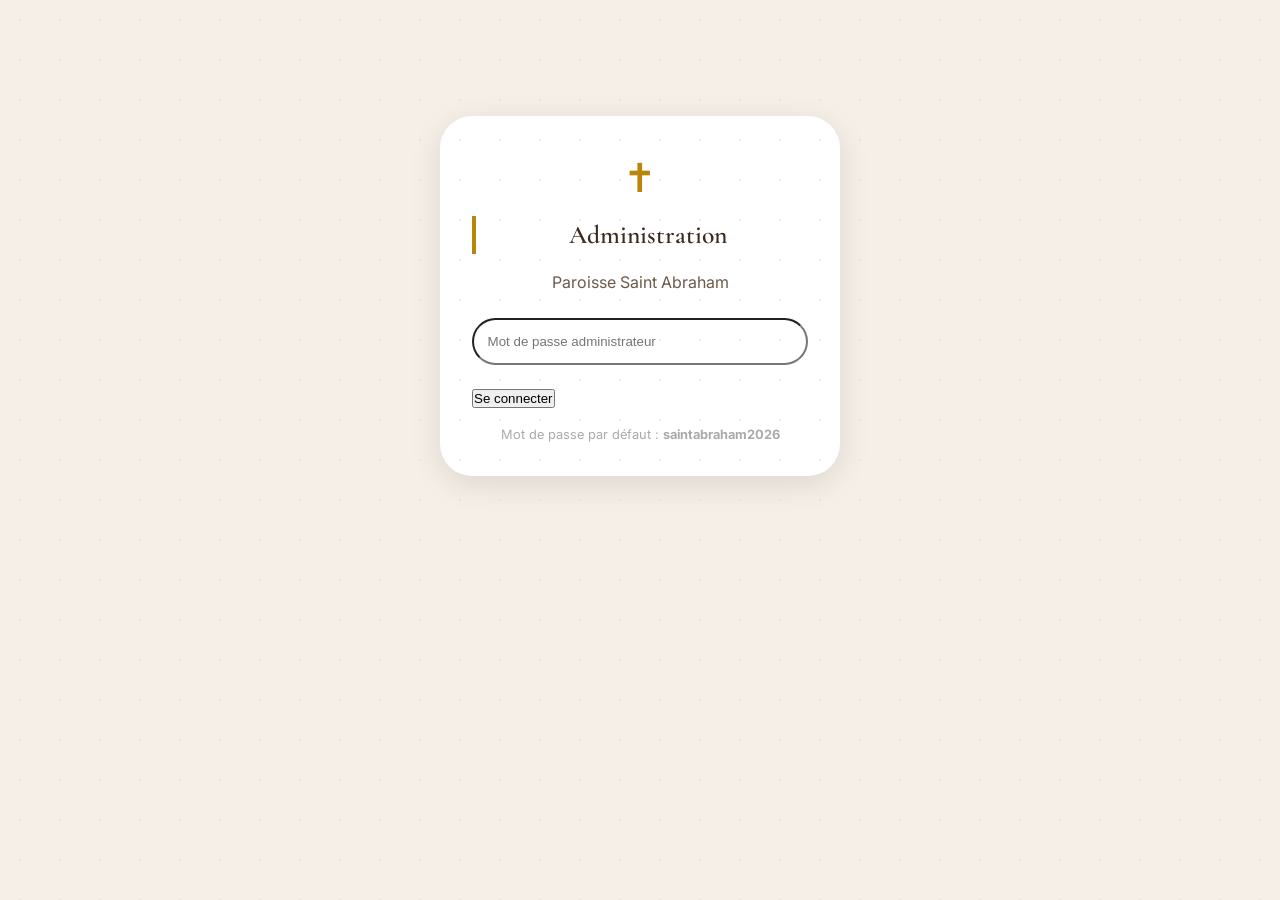
==== admin.html @ 0cbd9ea1 "Create admin.html" ====
<!DOCTYPE html>
<html lang="fr">
<head>
    <meta charset="UTF-8">
    <meta name="viewport" content="width=device-width, initial-scale=1.0">
    <title>Administration - Paroisse Saint Abraham</title>
    <link rel="stylesheet" href="style.css">
    <link href="https://fonts.googleapis.com/css2?family=Inter:opsz,wght@14..32,300;14..32,400;14..32,500;14..32,600;14..32,700&family=Cormorant+Garamond:ital,wght@0,400;0,500;1,400&display=swap" rel="stylesheet">
    <style>
        .admin-header {
            background: linear-gradient(135deg, #1a1a2e 0%, #16213e 100%);
            color: white;
            padding: 1.5rem;
            border-radius: 24px;
            margin-bottom: 2rem;
            text-align: center;
        }
        
        .admin-header h1 {
            color: white;
            margin-bottom: 0.5rem;
        }
        
        .admin-header .subtitle {
            color: #ccc;
        }
        
        .stats-grid {
            display: grid;
            grid-template-columns: repeat(auto-fit, minmax(200px, 1fr));
            gap: 1rem;
            margin-bottom: 2rem;
        }
        
        .stat-card {
            background: white;
            padding: 1.5rem;
            border-radius: 20px;
            text-align: center;
            box-shadow: 0 2px 8px rgba(0,0,0,0.05);
        }
        
        .stat-number {
            font-size: 2.5rem;
            font-weight: 700;
            color: #b8860b;
        }
        
        .stat-label {
            color: #6b5a4a;
            font-size: 0.9rem;
            margin-top: 0.25rem;
        }
        
        .tabs {
            display: flex;
            gap: 0.5rem;
            margin-bottom: 1.5rem;
            flex-wrap: wrap;
        }
        
        .tab-btn {
            padding: 0.75rem 1.5rem;
            border: none;
            background: #f0e4d4;
            border-radius: 40px;
            cursor: pointer;
            font-weight: 600;
            transition: 0.2s;
        }
        
        .tab-btn.active {
            background: #b8860b;
            color: white;
        }
        
        .message-list {
            background: white;
            border-radius: 24px;
            padding: 1.5rem;
        }
        
        .message-item {
            border-bottom: 1px solid #f0e4d4;
            padding: 1.5rem;
            transition: 0.2s;
        }
        
        .message-item:last-child {
            border-bottom: none;
        }
        
        .message-item.pending {
            background: #fffef7;
            border-left: 4px solid #ff9800;
        }
        
        .message-item.approved {
            border-left: 4px solid #4caf50;
        }
        
        .message-header {
            display: flex;
            justify-content: space-between;
            align-items: center;
            flex-wrap: wrap;
            gap: 0.5rem;
            margin-bottom: 0.75rem;
        }
        
        .message-badge {
            display: inline-block;
            padding: 0.25rem 0.75rem;
            border-radius: 20px;
            font-size: 0.7rem;
            font-weight: 600;
        }
        
        .badge-pending {
            background: #fff3e0;
            color: #ff9800;
        }
        
        .badge-approved {
            background: #e8f5e9;
            color: #4caf50;
        }
        
        .badge-temoignage {
            background: #e3f2fd;
            color: #2196f3;
        }
        
        .badge-intention {
            background: #fce4ec;
            color: #e91e63;
        }
        
        .message-content {
            font-size: 1rem;
            line-height: 1.5;
            margin: 0.75rem 0;
            color: #2c241a;
        }
        
        .message-meta {
            font-size: 0.75rem;
            color: #8b7a6a;
            margin-bottom: 0.75rem;
        }
        
        .action-buttons {
            display: flex;
            gap: 0.5rem;
            flex-wrap: wrap;
        }
        
        .btn-approve {
            background: #4caf50;
            color: white;
            border: none;
            padding: 0.5rem 1rem;
            border-radius: 20px;
            cursor: pointer;
            font-size: 0.8rem;
        }
        
        .btn-delete {
            background: #f44336;
            color: white;
            border: none;
            padding: 0.5rem 1rem;
            border-radius: 20px;
            cursor: pointer;
            font-size: 0.8rem;
        }
        
        .btn-edit {
            background: #2196f3;
            color: white;
            border: none;
            padding: 0.5rem 1rem;
            border-radius: 20px;
            cursor: pointer;
            font-size: 0.8rem;
        }
        
        .login-container {
            max-width: 400px;
            margin: 100px auto;
            background: white;
            padding: 2rem;
            border-radius: 32px;
            box-shadow: 0 8px 32px rgba(0,0,0,0.1);
        }
        
        .login-container input {
            width: 100%;
            margin-bottom: 1rem;
        }
        
        .modal {
            display: none;
            position: fixed;
            top: 0;
            left: 0;
            width: 100%;
            height: 100%;
            background: rgba(0,0,0,0.5);
            justify-content: center;
            align-items: center;
            z-index: 1000;
        }
        
        .modal-content {
            background: white;
            padding: 2rem;
            border-radius: 24px;
            max-width: 500px;
            width: 90%;
        }
        
        .modal-content textarea {
            width: 100%;
            margin: 1rem 0;
        }
        
        .logout-btn {
            position: fixed;
            top: 1rem;
            right: 1rem;
            background: #f44336;
            color: white;
            border: none;
            padding: 0.5rem 1rem;
            border-radius: 20px;
            cursor: pointer;
            z-index: 100;
        }
        
        .empty-state {
            text-align: center;
            padding: 3rem;
            color: #8b7a6a;
        }
        
        .export-btn {
            background: #2196f3;
            color: white;
            border: none;
            padding: 0.5rem 1rem;
            border-radius: 20px;
            cursor: pointer;
            margin-bottom: 1rem;
        }
        
        .admin-actions {
            display: flex;
            gap: 1rem;
            justify-content: flex-end;
            margin-bottom: 1rem;
        }
    </style>
</head>
<body>
    <div class="bg-pattern"></div>
    
    <!-- Page de login -->
    <div id="loginPanel" class="login-container">
        <div style="text-align: center;">
            <div class="cross-icon">✝</div>
            <h2 style="color: #3b2a1f;">Administration</h2>
            <p style="color: #6b5a4a; margin-bottom: 1.5rem;">Paroisse Saint Abraham</p>
        </div>
        <input type="password" id="adminPassword" placeholder="Mot de passe administrateur" style="padding: 0.85rem; border-radius: 40px;">
        <button onclick="checkPassword()" class="btn-submit" style="margin-top: 0.5rem;">Se connecter</button>
        <p style="text-align: center; margin-top: 1rem; font-size: 0.8rem; color: #aaa;">
            Mot de passe par défaut : <strong>saintabraham2026</strong>
        </p>
    </div>
    
    <!-- Panneau admin (caché par défaut) -->
    <div id="adminPanel" style="display: none;">
        <button onclick="logout()" class="logout-btn">🚪 Déconnexion</button>
        
        <div class="container">
            <div class="admin-header">
                <div class="cross-icon">✝</div>
                <h1>Panneau d'administration</h1>
                <p class="subtitle">Gérez les témoignages et intentions de prière</p>
            </div>
            
            <!-- Statistiques -->
            <div class="stats-grid" id="statsContainer">
                <!-- Rempli par JS -->
            </div>
            
            <!-- Actions admin -->
            <div class="admin-actions">
                <button onclick="exportData()" class="export-btn">📥 Exporter toutes les données (JSON)</button>
                <button onclick="clearAll()" class="btn-delete" style="background: #ff9800;">⚠️ Supprimer tous les messages</button>
            </div>
            
            <!-- Onglets -->
            <div class="tabs">
                <button class="tab-btn active" data-tab="pending">⏳ En attente (<span id="pendingCount">0</span>)</button>
                <button class="tab-btn" data-tab="approved">✅ Publiés (<span id="approvedCount">0</span>)</button>
                <button class="tab-btn" data-tab="all">📋 Tous (<span id="allCount">0</span>)</button>
            </div>
            
            <!-- Liste des messages -->
            <div class="message-list" id="messageList">
                <div class="skeleton">Chargement...</div>
            </div>
        </div>
    </div>
    
    <!-- Modal d'édition -->
    <div id="editModal" class="modal">
        <div class="modal-content">
            <h3>✏️ Modifier le message</h3>
            <label>Contenu :</label>
            <textarea id="editContent" rows="4"></textarea>
            <div style="display: flex; gap: 1rem; margin-top: 1rem;">
                <button onclick="saveEdit()" class="btn-approve">Enregistrer</button>
                <button onclick="closeModal()" class="btn-delete">Annuler</button>
            </div>
        </div>
    </div>
    
    <script>
        const STORAGE_KEY = 'paroisse_messages';
        let currentMessageId = null;
        let currentTab = 'pending';
        
        // Mot de passe par défaut (à changer après première connexion)
        const ADMIN_PASSWORD = 'saintabraham2026';
        
        // Vérification du mot de passe
        function checkPassword() {
            const pwd = document.getElementById('adminPassword').value;
            if (pwd === ADMIN_PASSWORD) {
                document.getElementById('loginPanel').style.display = 'none';
                document.getElementById('adminPanel').style.display = 'block';
                loadMessages();
            } else {
                alert('Mot de passe incorrect');
            }
        }
        
        // Déconnexion
        function logout() {
            document.getElementById('loginPanel').style.display = 'block';
            document.getElementById('adminPanel').style.display = 'none';
            document.getElementById('adminPassword').value = '';
        }
        
        // Récupérer tous les messages
        function getAllMessages() {
            const stored = localStorage.getItem(STORAGE_KEY);
            return stored ? JSON.parse(stored) : [];
        }
        
        // Sauvegarder tous les messages
        function saveAllMessages(messages) {
            localStorage.setItem(STORAGE_KEY, JSON.stringify(messages));
            loadMessages(); // Rafraîchir l'affichage
        }
        
        // Mettre à jour les statistiques
        function updateStats(messages) {
            const pending = messages.filter(m => m.status === 'pending').length;
            const approved = messages.filter(m => m.status === 'approved').length;
            
            document.getElementById('pendingCount').innerText = pending;
            document.getElementById('approvedCount').innerText = approved;
            document.getElementById('allCount').innerText = messages.length;
            
            document.getElementById('statsContainer').innerHTML = `
                <div class="stat-card">
                    <div class="stat-number">${pending}</div>
                    <div class="stat-label">En attente</div>
                </div>
                <div class="stat-card">
                    <div class="stat-number">${approved}</div>
                    <div class="stat-label">Publiés</div>
                </div>
                <div class="stat-card">
                    <div class="stat-number">${messages.length}</div>
                    <div class="stat-label">Total</div>
                </div>
            `;
        }
        
        // Approuver un message
        function approveMessage(id) {
            let messages = getAllMessages();
            const index = messages.findIndex(m => m.id === id);
            if (index !== -1) {
                messages[index].status = 'approved';
                saveAllMessages(messages);
            }
        }
        
        // Supprimer un message
        function deleteMessage(id) {
            if (confirm('Supprimer définitivement ce message ?')) {
                let messages = getAllMessages();
                messages = messages.filter(m => m.id !== id);
                saveAllMessages(messages);
            }
        }
        
        // Ouvrir le modal d'édition
        function editMessage(id) {
            const messages = getAllMessages();
            const message = messages.find(m => m.id === id);
            if (message) {
                currentMessageId = id;
                document.getElementById('editContent').value = message.content;
                document.getElementById('editModal').style.display = 'flex';
            }
        }
        
        // Sauvegarder l'édition
        function saveEdit() {
            if (currentMessageId) {
                let messages = getAllMessages();
                const index = messages.findIndex(m => m.id === currentMessageId);
                if (index !== -1) {
                    messages[index].content = document.getElementById('editContent').value;
                    saveAllMessages(messages);
                }
                closeModal();
            }
        }
        
        function closeModal() {
            document.getElementById('editModal').style.display = 'none';
            currentMessageId = null;
        }
        
        // Exporter les données
        function exportData() {
            const messages = getAllMessages();
            const dataStr = JSON.stringify(messages, null, 2);
            const blob = new Blob([dataStr], {type: 'application/json'});
            const url = URL.createObjectURL(blob);
            const a = document.createElement('a');
            a.href = url;
            a.download = `paroisse_messages_${new Date().toISOString().slice(0,19)}.json`;
            a.click();
            URL.revokeObjectURL(url);
        }
        
        // Supprimer tous les messages
        function clearAll() {
            if (confirm('⚠️ ATTENTION : Cela supprimera TOUS les messages (approuvés et en attente). Êtes-vous absolument sûr ?')) {
                if (confirm('Dernière confirmation : cette action est irréversible !')) {
                    localStorage.setItem(STORAGE_KEY, JSON.stringify([]));
                    loadMessages();
                }
            }
        }
        
        // Afficher les messages selon l'onglet
        function displayMessages() {
            let messages = getAllMessages();
            
            // Filtrer selon l'onglet
            if (currentTab === 'pending') {
                messages = messages.filter(m => m.status === 'pending');
            } else if (currentTab === 'approved') {
                messages = messages.filter(m => m.status === 'approved');
            }
            
            // Trier du plus récent au plus ancien
            messages.sort((a, b) => new Date(b.date) - new Date(a.date));
            
            const container = document.getElementById('messageList');
            
            if (messages.length === 0) {
                container.innerHTML = `
                    <div class="empty-state">
                        <p>📭 Aucun message dans cette catégorie</p>
                        <p style="font-size: 0.85rem;">Les messages envoyés via la page "Partager" apparaîtront ici</p>
                    </div>
                `;
                return;
            }
            
            let html = '';
            messages.forEach(msg => {
                const statusClass = msg.status === 'pending' ? 'pending' : 'approved';
                const statusText = msg.status === 'pending' ? 'En attente' : 'Publié';
                const typeText = msg.type === 'temoignage' ? '🌹 Témoignage' : '🕯️ Intention';
                const typeClass = msg.type === 'temoignage' ? 'badge-temoignage' : 'badge-intention';
                const displayName = msg.anonymous ? 'Anonyme' : msg.author;
                const dateStr = new Date(msg.date).toLocaleString('fr-FR');
                
                html += `
                    <div class="message-item ${statusClass}" data-id="${msg.id}">
                        <div class="message-header">
                            <div>
                                <span class="message-badge ${typeClass}">${typeText}</span>
                                <span class="message-badge ${statusClass === 'pending' ? 'badge-pending' : 'badge-approved'}">${statusText}</span>
                            </div>
                            <div class="message-meta">
                                ${displayName} • ${dateStr}
                            </div>
                        </div>
                        <div class="message-content">
                            « ${msg.content} »
                        </div>
                        <div class="action-buttons">
                            ${msg.status === 'pending' ? `<button class="btn-approve" onclick="approveMessage(${msg.id})">✅ Approuver</button>` : ''}
                            <button class="btn-edit" onclick="editMessage(${msg.id})">✏️ Modifier</button>
                            <button class="btn-delete" onclick="deleteMessage(${msg.id})">🗑️ Supprimer</button>
                        </div>
                    </div>
                `;
            });
            
            container.innerHTML = html;
        }
        
        // Charger et afficher tout
        function loadMessages() {
            const messages = getAllMessages();
            updateStats(messages);
            displayMessages();
        }
        
        // Gestion des onglets
        document.querySelectorAll('.tab-btn').forEach(btn => {
            btn.addEventListener('click', () => {
                document.querySelectorAll('.tab-btn').forEach(b => b.classList.remove('active'));
                btn.classList.add('active');
                currentTab = btn.dataset.tab;
                displayMessages();
            });
        });
        
        // Fermer le modal en cliquant en dehors
        window.onclick = function(event) {
            const modal = document.getElementById('editModal');
            if (event.target === modal) {
                closeModal();
            }
        }
    </script>
</body>
</html>
---- style.css ----
/* Reset & base */
* {
    margin: 0;
    padding: 0;
    box-sizing: border-box;
}

body {
    font-family: 'Inter', sans-serif;
    background: #f5efe7;
    color: #2c241a;
    line-height: 1.5;
    padding: 1rem;
    position: relative;
    min-height: 100vh;
}

/* Fond léger avec motif */
.bg-pattern {
    position: fixed;
    top: 0;
    left: 0;
    width: 100%;
    height: 100%;
    background-image: radial-gradient(#d4c5b0 1px, transparent 1px);
    background-size: 40px 40px;
    opacity: 0.3;
    pointer-events: none;
    z-index: 0;
}

.container {
    max-width: 800px;
    margin: 0 auto;
    position: relative;
    z-index: 1;
}

/* Header */
header {
    text-align: center;
    margin: 2rem 0 2rem 0;
}

.cross-icon {
    font-size: 2.5rem;
    color: #b8860b;
    margin-bottom: 0.5rem;
}

h1 {
    font-family: 'Cormorant Garamond', serif;
    font-size: 2.4rem;
    font-weight: 600;
    color: #3b2a1f;
    letter-spacing: -0.5px;
}

.subtitle {
    color: #6b5a4a;
    font-size: 0.9rem;
    margin-top: 0.25rem;
}

.divider {
    width: 80px;
    height: 2px;
    background: #d4b48c;
    margin: 1rem auto 0;
}

/* Cartes */
.card {
    background: white;
    border-radius: 24px;
    padding: 1.5rem;
    margin-bottom: 1.5rem;
    box-shadow: 0 4px 12px rgba(0,0,0,0.05);
    transition: transform 0.2s, box-shadow 0.2s;
    border: 1px solid #f0e4d4;
}

.card:hover {
    transform: translateY(-2px);
    box-shadow: 0 8px 24px rgba(0,0,0,0.08);
}

h2 {
    font-family: 'Cormorant Garamond', serif;
    font-size: 1.6rem;
    font-weight: 600;
    color: #b8860b;
    margin-bottom: 1rem;
    border-left: 4px solid #b8860b;
    padding-left: 0.75rem;
}

/* Horaires messe */
.mass-times {
    display: flex;
    flex-wrap: wrap;
    gap: 1rem;
    justify-content: space-between;
}

.mass-day {
    flex: 1;
    min-width: 120px;
    background: #fdf9f3;
    padding: 0.75rem;
    border-radius: 16px;
    text-align: center;
}

.mass-day strong {
    display: block;
    font-size: 1.1rem;
    color: #3b2a1f;
}

.mass-hour {
    font-size: 1.3rem;
    font-weight: 700;
    color: #b8860b;
}

.location-link {
    margin-top: 1rem;
    text-align: center;
}

.location-link a {
    color: #6b5a4a;
    text-decoration: none;
    font-size: 0.9rem;
    border-bottom: 1px dashed #d4b48c;
}

/* Lectures */
.readings-content p {
    margin-bottom: 0.75rem;
}

.reading-ref {
    font-weight: 600;
    color: #b8860b;
}

.reading-text {
    font-style: italic;
    color: #4a3a2a;
}

.reading-source {
    font-size: 0.7rem;
    color: #aaa;
    text-align: right;
    margin-top: 0.5rem;
}

/* Intention de prière */
.prayer-text {
    background: #fdf5e6;
    padding: 1rem;
    border-radius: 20px;
    font-size: 1.1rem;
    font-style: italic;
    text-align: center;
    color: #3b2a1f;
    border-left: 3px solid #b8860b;
}

/* Annonces */
.announcement-item {
    padding: 0.75rem 0;
    border-bottom: 1px solid #f0e4d4;
}

.announcement-item:last-child {
    border-bottom: none;
}

.announcement-date {
    font-size: 0.7rem;
    color: #b8860b;
    font-weight: 500;
    text-transform: uppercase;
}

/* Témoignages */
.testimony-item {
    background: #faf7f2;
    padding: 1rem;
    border-radius: 16px;
    margin-bottom: 0.75rem;
    font-style: italic;
}

.testimony-author {
    margin-top: 0.5rem;
    font-size: 0.8rem;
    color: #b8860b;
    text-align: right;
    font-style: normal;
}

.testimony-cta {
    margin-top: 1rem;
    text-align: center;
}

.btn-outline {
    display: inline-block;
    padding: 0.6rem 1.2rem;
    border: 2px solid #d4b48c;
    border-radius: 40px;
    color: #6b5a4a;
    text-decoration: none;
    font-size: 0.85rem;
    font-weight: 500;
    transition: 0.2s;
}

.btn-outline:hover {
    background: #d4b48c;
    color: white;
}

/* Liens utiles */
.links-grid {
    display: flex;
    flex-wrap: wrap;
    gap: 0.75rem;
}

.link-item {
    background: #f5efe7;
    padding: 0.5rem 1rem;
    border-radius: 40px;
    text-decoration: none;
    color: #3b2a1f;
    font-size: 0.9rem;
    transition: 0.2s;
}

.link-item:hover {
    background: #d4b48c;
    color: white;
}

/* Footer */
footer {
    text-align: center;
    margin-top: 2rem;
    padding: 1rem;
    font-size: 0.8rem;
    color: #8b7a6a;
    border-top: 1px solid #f0e4d4;
}

.footer-small {
    font-size: 0.7rem;
    margin-top: 0.25rem;
}

/* Skeleton */
.skeleton {
    background: linear-gradient(90deg, #f0e4d4 25%, #faf3ea 50%, #f0e4d4 75%);
    background-size: 200% 100%;
    animation: shimmer 1.5s infinite;
    height: 1.2rem;
    border-radius: 8px;
    width: 100%;
    margin: 0.5rem 0;
}

@keyframes shimmer {
    0% { background-position: 200% 0; }
    100% { background-position: -200% 0; }
}

/* Responsive */
@media (max-width: 600px) {
    body {
        padding: 0.75rem;
    }
    
    h1 {
        font-size: 1.8rem;
    }
    
    .card {
        padding: 1rem;
    }
    
    .mass-times {
        flex-direction: column;
    }
}
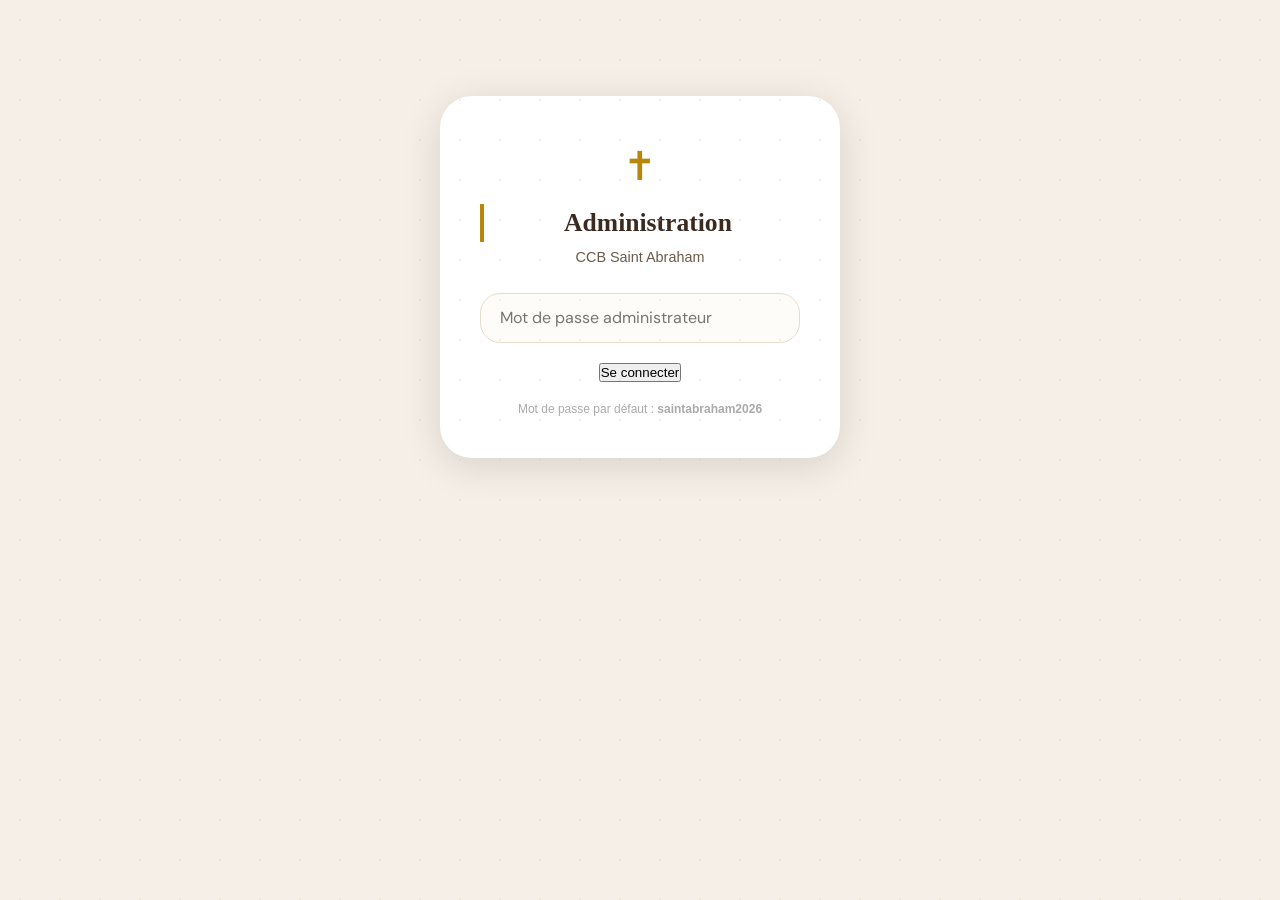
==== commit 7b7f0ec0: "Update admin.html" ====
--- a/admin.html
+++ b/admin.html
@@ -3,550 +3,539 @@
 <head>
     <meta charset="UTF-8">
     <meta name="viewport" content="width=device-width, initial-scale=1.0">
-    <title>Administration - Paroisse Saint Abraham</title>
+    <title>Administration – CCB Saint Abraham</title>
     <link rel="stylesheet" href="style.css">
-    <link href="https://fonts.googleapis.com/css2?family=Inter:opsz,wght@14..32,300;14..32,400;14..32,500;14..32,600;14..32,700&family=Cormorant+Garamond:ital,wght@0,400;0,500;1,400&display=swap" rel="stylesheet">
+    <link href="https://fonts.googleapis.com/css2?family=Playfair+Display:ital,wght@0,400;0,600;1,400&family=DM+Sans:wght@300;400;500&display=swap" rel="stylesheet">
     <style>
+        * { box-sizing: border-box; }
+
+        /* ── LOGIN ── */
+        .login-container {
+            max-width: 400px;
+            margin: 80px auto;
+            background: white;
+            padding: 2.5rem;
+            border-radius: 32px;
+            box-shadow: 0 8px 40px rgba(0,0,0,0.12);
+            text-align: center;
+        }
+        .login-container input[type="password"] {
+            width: 100%;
+            padding: 0.85rem 1.2rem;
+            border: 1.5px solid #e8dccc;
+            border-radius: 20px;
+            font-family: 'DM Sans', sans-serif;
+            font-size: 1rem;
+            background: #fefcf8;
+            margin-bottom: 1rem;
+        }
+        .login-container input[type="password"]:focus {
+            outline: none; border-color: #b8860b;
+            box-shadow: 0 0 0 3px rgba(184,134,11,0.1);
+        }
+
+        /* ── ADMIN LAYOUT ── */
         .admin-header {
-            background: linear-gradient(135deg, #1a1a2e 0%, #16213e 100%);
+            background: linear-gradient(135deg, #1a1a2e 0%, #2d1b4e 100%);
             color: white;
-            padding: 1.5rem;
+            padding: 1.75rem 2rem;
             border-radius: 24px;
-            margin-bottom: 2rem;
+            margin-bottom: 1.75rem;
             text-align: center;
         }
-        
-        .admin-header h1 {
-            color: white;
-            margin-bottom: 0.5rem;
-        }
-        
-        .admin-header .subtitle {
-            color: #ccc;
-        }
-        
+        .admin-header h1 { color: white; margin-bottom: .4rem; font-size: 1.5rem; }
+        .admin-header p { color: #ccc; font-size: .9rem; }
+
+        .logout-btn {
+            position: fixed; top: 1rem; right: 1rem;
+            background: #e53e3e; color: white;
+            border: none; padding: .5rem 1.1rem;
+            border-radius: 20px; cursor: pointer;
+            font-size: .85rem; z-index: 200;
+            font-family: 'DM Sans', sans-serif;
+        }
+        .logout-btn:hover { background: #c53030; }
+
+        /* ── STATS ── */
         .stats-grid {
             display: grid;
-            grid-template-columns: repeat(auto-fit, minmax(200px, 1fr));
-            gap: 1rem;
-            margin-bottom: 2rem;
-        }
-        
+            grid-template-columns: repeat(auto-fit, minmax(140px, 1fr));
+            gap: 1rem; margin-bottom: 1.75rem;
+        }
         .stat-card {
-            background: white;
-            padding: 1.5rem;
+            background: white; padding: 1.25rem;
+            border-radius: 20px; text-align: center;
+            box-shadow: 0 2px 8px rgba(0,0,0,0.05);
+        }
+        .stat-number { font-size: 2.2rem; font-weight: 700; color: #b8860b; }
+        .stat-label { color: #6b5a4a; font-size: .8rem; margin-top: .2rem; }
+
+        /* ── TABS ── */
+        .tabs-bar {
+            display: flex; gap: .5rem;
+            margin-bottom: 1.25rem;
+            flex-wrap: wrap;
+        }
+        .tab-btn {
+            padding: .6rem 1.3rem;
+            border: 1.5px solid #e8dccc;
+            background: white; border-radius: 40px;
+            cursor: pointer; font-weight: 500;
+            font-family: 'DM Sans', sans-serif;
+            font-size: .85rem; transition: .15s;
+        }
+        .tab-btn.active { background: #b8860b; border-color: #b8860b; color: white; }
+        .tab-btn.tab-announce.active { background: #2563eb; border-color: #2563eb; color: white; }
+
+        /* ── PANEL WRAPPER ── */
+        .panel { display: none; }
+        .panel.active { display: block; }
+
+        /* ── MESSAGE LIST ── */
+        .message-list {
+            background: white; border-radius: 24px; padding: 1rem;
+            box-shadow: 0 2px 8px rgba(0,0,0,0.04);
+        }
+        .message-item {
+            border-bottom: 1px solid #f5ede0;
+            padding: 1.25rem 1rem;
+            transition: .15s;
+        }
+        .message-item:last-child { border-bottom: none; }
+        .message-item.pending { background: #fffef7; border-left: 4px solid #f59e0b; }
+        .message-item.approved { border-left: 4px solid #10b981; }
+
+        .message-header {
+            display: flex; justify-content: space-between;
+            align-items: flex-start; flex-wrap: wrap;
+            gap: .5rem; margin-bottom: .6rem;
+        }
+        .badges { display: flex; gap: .4rem; flex-wrap: wrap; align-items: center; }
+        .badge {
+            display: inline-block; padding: .2rem .7rem;
+            border-radius: 20px; font-size: .7rem; font-weight: 600;
+        }
+        .badge-pending   { background: #fef3c7; color: #d97706; }
+        .badge-approved  { background: #d1fae5; color: #065f46; }
+        .badge-temoignage{ background: #dbeafe; color: #1e40af; }
+        .badge-intention { background: #fce7f3; color: #9d174d; }
+
+        .message-meta { font-size: .75rem; color: #8b7a6a; }
+        .message-content {
+            font-size: .95rem; line-height: 1.6;
+            margin: .6rem 0; color: #2c241a;
+            background: #fefcf8; padding: .75rem 1rem;
+            border-radius: 12px;
+        }
+        .action-buttons { display: flex; gap: .5rem; flex-wrap: wrap; margin-top: .5rem; }
+        .btn-approve { background: #10b981; color: white; border: none; padding: .45rem .95rem; border-radius: 20px; cursor: pointer; font-size: .8rem; font-family: 'DM Sans', sans-serif; }
+        .btn-approve:hover { background: #059669; }
+        .btn-edit    { background: #3b82f6; color: white; border: none; padding: .45rem .95rem; border-radius: 20px; cursor: pointer; font-size: .8rem; font-family: 'DM Sans', sans-serif; }
+        .btn-edit:hover { background: #2563eb; }
+        .btn-delete  { background: #ef4444; color: white; border: none; padding: .45rem .95rem; border-radius: 20px; cursor: pointer; font-size: .8rem; font-family: 'DM Sans', sans-serif; }
+        .btn-delete:hover { background: #dc2626; }
+
+        .admin-actions {
+            display: flex; gap: .75rem;
+            justify-content: flex-end; margin-bottom: 1rem; flex-wrap: wrap;
+        }
+        .export-btn {
+            background: #3b82f6; color: white;
+            border: none; padding: .5rem 1.1rem;
+            border-radius: 20px; cursor: pointer;
+            font-size: .82rem; font-family: 'DM Sans', sans-serif;
+        }
+        .btn-danger {
+            background: #f97316; color: white;
+            border: none; padding: .5rem 1.1rem;
+            border-radius: 20px; cursor: pointer;
+            font-size: .82rem; font-family: 'DM Sans', sans-serif;
+        }
+        .empty-state { text-align: center; padding: 2.5rem; color: #8b7a6a; }
+
+        /* ── ANNONCES PANEL ── */
+        .announce-panel { background: white; border-radius: 24px; padding: 1.5rem; box-shadow: 0 2px 8px rgba(0,0,0,0.04); }
+        .announce-form-card {
+            background: #eff6ff;
+            border: 1.5px dashed #93c5fd;
             border-radius: 20px;
-            text-align: center;
-            box-shadow: 0 2px 8px rgba(0,0,0,0.05);
-        }
-        
-        .stat-number {
-            font-size: 2.5rem;
-            font-weight: 700;
-            color: #b8860b;
-        }
-        
-        .stat-label {
-            color: #6b5a4a;
-            font-size: 0.9rem;
-            margin-top: 0.25rem;
-        }
-        
-        .tabs {
-            display: flex;
-            gap: 0.5rem;
+            padding: 1.25rem 1.5rem;
             margin-bottom: 1.5rem;
-            flex-wrap: wrap;
-        }
-        
-        .tab-btn {
-            padding: 0.75rem 1.5rem;
-            border: none;
-            background: #f0e4d4;
-            border-radius: 40px;
-            cursor: pointer;
-            font-weight: 600;
-            transition: 0.2s;
-        }
-        
-        .tab-btn.active {
-            background: #b8860b;
-            color: white;
-        }
-        
-        .message-list {
-            background: white;
-            border-radius: 24px;
-            padding: 1.5rem;
-        }
-        
-        .message-item {
-            border-bottom: 1px solid #f0e4d4;
-            padding: 1.5rem;
-            transition: 0.2s;
-        }
-        
-        .message-item:last-child {
-            border-bottom: none;
-        }
-        
-        .message-item.pending {
-            background: #fffef7;
-            border-left: 4px solid #ff9800;
-        }
-        
-        .message-item.approved {
-            border-left: 4px solid #4caf50;
-        }
-        
-        .message-header {
-            display: flex;
-            justify-content: space-between;
-            align-items: center;
-            flex-wrap: wrap;
-            gap: 0.5rem;
-            margin-bottom: 0.75rem;
-        }
-        
-        .message-badge {
-            display: inline-block;
-            padding: 0.25rem 0.75rem;
-            border-radius: 20px;
-            font-size: 0.7rem;
-            font-weight: 600;
-        }
-        
-        .badge-pending {
-            background: #fff3e0;
-            color: #ff9800;
-        }
-        
-        .badge-approved {
-            background: #e8f5e9;
-            color: #4caf50;
-        }
-        
-        .badge-temoignage {
-            background: #e3f2fd;
-            color: #2196f3;
-        }
-        
-        .badge-intention {
-            background: #fce4ec;
-            color: #e91e63;
-        }
-        
-        .message-content {
-            font-size: 1rem;
-            line-height: 1.5;
-            margin: 0.75rem 0;
-            color: #2c241a;
-        }
-        
-        .message-meta {
-            font-size: 0.75rem;
-            color: #8b7a6a;
-            margin-bottom: 0.75rem;
-        }
-        
-        .action-buttons {
-            display: flex;
-            gap: 0.5rem;
-            flex-wrap: wrap;
-        }
-        
-        .btn-approve {
-            background: #4caf50;
-            color: white;
-            border: none;
-            padding: 0.5rem 1rem;
-            border-radius: 20px;
-            cursor: pointer;
-            font-size: 0.8rem;
-        }
-        
-        .btn-delete {
-            background: #f44336;
-            color: white;
-            border: none;
-            padding: 0.5rem 1rem;
-            border-radius: 20px;
-            cursor: pointer;
-            font-size: 0.8rem;
-        }
-        
-        .btn-edit {
-            background: #2196f3;
-            color: white;
-            border: none;
-            padding: 0.5rem 1rem;
-            border-radius: 20px;
-            cursor: pointer;
-            font-size: 0.8rem;
-        }
-        
-        .login-container {
-            max-width: 400px;
-            margin: 100px auto;
-            background: white;
-            padding: 2rem;
-            border-radius: 32px;
-            box-shadow: 0 8px 32px rgba(0,0,0,0.1);
-        }
-        
-        .login-container input {
-            width: 100%;
-            margin-bottom: 1rem;
-        }
-        
+        }
+        .announce-form-card h3 { font-size: 1rem; color: #1e40af; margin-bottom: 1rem; }
+        .ann-input, .ann-textarea {
+            width: 100%; padding: .75rem 1rem;
+            border: 1.5px solid #e8dccc; border-radius: 14px;
+            font-family: 'DM Sans', sans-serif; font-size: .95rem;
+            background: white; margin-bottom: .75rem;
+        }
+        .ann-input:focus, .ann-textarea:focus {
+            outline: none; border-color: #2563eb;
+            box-shadow: 0 0 0 3px rgba(37,99,235,.1);
+        }
+        .ann-textarea { min-height: 90px; resize: vertical; }
+        .btn-add-ann {
+            background: #2563eb; color: white;
+            border: none; padding: .65rem 1.5rem;
+            border-radius: 20px; cursor: pointer;
+            font-size: .9rem; font-weight: 600;
+            font-family: 'DM Sans', sans-serif;
+        }
+        .btn-add-ann:hover { background: #1d4ed8; }
+
+        .announce-item-admin {
+            display: flex; align-items: flex-start;
+            gap: 1rem; padding: 1rem 0;
+            border-bottom: 1px solid #f5ede0;
+        }
+        .announce-item-admin:last-child { border-bottom: none; }
+        .ann-body { flex: 1; }
+        .ann-date-label {
+            font-size: .75rem; font-weight: 600; color: #b8860b; margin-bottom: .2rem;
+        }
+        .ann-text-display { font-size: .92rem; color: #2c241a; line-height: 1.5; }
+        .ann-actions { display: flex; gap: .4rem; flex-shrink: 0; align-items: center; }
+        .toggle-btn {
+            border: none; padding: .4rem .9rem; border-radius: 20px;
+            cursor: pointer; font-size: .78rem;
+            font-family: 'DM Sans', sans-serif;
+        }
+        .toggle-btn.active-ann { background: #d1fae5; color: #065f46; }
+        .toggle-btn.inactive-ann { background: #fee2e2; color: #991b1b; }
+
+        /* ── MODAL ── */
         .modal {
-            display: none;
-            position: fixed;
-            top: 0;
-            left: 0;
-            width: 100%;
-            height: 100%;
-            background: rgba(0,0,0,0.5);
-            justify-content: center;
-            align-items: center;
-            z-index: 1000;
-        }
-        
+            display: none; position: fixed;
+            inset: 0; background: rgba(0,0,0,0.45);
+            justify-content: center; align-items: center; z-index: 500;
+        }
+        .modal.open { display: flex; }
         .modal-content {
-            background: white;
-            padding: 2rem;
-            border-radius: 24px;
-            max-width: 500px;
-            width: 90%;
-        }
-        
+            background: white; padding: 2rem;
+            border-radius: 24px; max-width: 500px;
+            width: 90%; box-shadow: 0 16px 48px rgba(0,0,0,0.2);
+        }
+        .modal-content h3 { margin-bottom: 1rem; }
         .modal-content textarea {
-            width: 100%;
-            margin: 1rem 0;
-        }
-        
-        .logout-btn {
-            position: fixed;
-            top: 1rem;
-            right: 1rem;
-            background: #f44336;
-            color: white;
-            border: none;
-            padding: 0.5rem 1rem;
-            border-radius: 20px;
-            cursor: pointer;
-            z-index: 100;
-        }
-        
-        .empty-state {
-            text-align: center;
-            padding: 3rem;
-            color: #8b7a6a;
-        }
-        
-        .export-btn {
-            background: #2196f3;
-            color: white;
-            border: none;
-            padding: 0.5rem 1rem;
-            border-radius: 20px;
-            cursor: pointer;
-            margin-bottom: 1rem;
-        }
-        
-        .admin-actions {
-            display: flex;
-            gap: 1rem;
-            justify-content: flex-end;
-            margin-bottom: 1rem;
-        }
+            width: 100%; padding: .85rem;
+            border: 1.5px solid #e8dccc; border-radius: 16px;
+            font-family: 'DM Sans', sans-serif; font-size: .95rem;
+            margin: .5rem 0 1rem; min-height: 120px; resize: vertical;
+        }
+        .modal-content textarea:focus { outline: none; border-color: #b8860b; }
+        .modal-btns { display: flex; gap: .75rem; }
     </style>
 </head>
 <body>
     <div class="bg-pattern"></div>
-    
-    <!-- Page de login -->
+
+    <!-- LOGIN -->
     <div id="loginPanel" class="login-container">
-        <div style="text-align: center;">
-            <div class="cross-icon">✝</div>
-            <h2 style="color: #3b2a1f;">Administration</h2>
-            <p style="color: #6b5a4a; margin-bottom: 1.5rem;">Paroisse Saint Abraham</p>
-        </div>
-        <input type="password" id="adminPassword" placeholder="Mot de passe administrateur" style="padding: 0.85rem; border-radius: 40px;">
-        <button onclick="checkPassword()" class="btn-submit" style="margin-top: 0.5rem;">Se connecter</button>
-        <p style="text-align: center; margin-top: 1rem; font-size: 0.8rem; color: #aaa;">
+        <div class="cross-icon">✝</div>
+        <h2 style="color:#3b2a1f;margin-bottom:.3rem;">Administration</h2>
+        <p style="color:#6b5a4a;margin-bottom:1.5rem;font-size:.9rem;">CCB Saint Abraham</p>
+        <input type="password" id="adminPassword" placeholder="Mot de passe administrateur"
+               onkeydown="if(event.key==='Enter') checkPassword()">
+        <button onclick="checkPassword()" class="btn-submit" style="margin-top:.25rem;">Se connecter</button>
+        <p style="margin-top:1rem;font-size:.75rem;color:#aaa;">
             Mot de passe par défaut : <strong>saintabraham2026</strong>
         </p>
     </div>
-    
-    <!-- Panneau admin (caché par défaut) -->
-    <div id="adminPanel" style="display: none;">
+
+    <!-- ADMIN PANEL -->
+    <div id="adminPanel" style="display:none;">
         <button onclick="logout()" class="logout-btn">🚪 Déconnexion</button>
-        
+
         <div class="container">
             <div class="admin-header">
                 <div class="cross-icon">✝</div>
                 <h1>Panneau d'administration</h1>
-                <p class="subtitle">Gérez les témoignages et intentions de prière</p>
-            </div>
-            
-            <!-- Statistiques -->
-            <div class="stats-grid" id="statsContainer">
-                <!-- Rempli par JS -->
-            </div>
-            
-            <!-- Actions admin -->
-            <div class="admin-actions">
-                <button onclick="exportData()" class="export-btn">📥 Exporter toutes les données (JSON)</button>
-                <button onclick="clearAll()" class="btn-delete" style="background: #ff9800;">⚠️ Supprimer tous les messages</button>
-            </div>
-            
-            <!-- Onglets -->
-            <div class="tabs">
-                <button class="tab-btn active" data-tab="pending">⏳ En attente (<span id="pendingCount">0</span>)</button>
-                <button class="tab-btn" data-tab="approved">✅ Publiés (<span id="approvedCount">0</span>)</button>
-                <button class="tab-btn" data-tab="all">📋 Tous (<span id="allCount">0</span>)</button>
-            </div>
-            
-            <!-- Liste des messages -->
-            <div class="message-list" id="messageList">
-                <div class="skeleton">Chargement...</div>
+                <p>CCB Saint Abraham – Gérez les messages et les annonces</p>
+            </div>
+
+            <!-- Stats -->
+            <div class="stats-grid" id="statsContainer"></div>
+
+            <!-- Tabs -->
+            <div class="tabs-bar">
+                <button class="tab-btn active" data-tab="pending">⏳ En attente <span id="pendingCount">(0)</span></button>
+                <button class="tab-btn" data-tab="approved">✅ Publiés <span id="approvedCount">(0)</span></button>
+                <button class="tab-btn" data-tab="all">📋 Tous <span id="allCount">(0)</span></button>
+                <button class="tab-btn tab-announce" data-tab="annonces">📢 Annonces</button>
+            </div>
+
+            <!-- Panel : Messages -->
+            <div id="panel-pending" class="panel active">
+                <div class="admin-actions">
+                    <button onclick="exportData()" class="export-btn">📥 Exporter JSON</button>
+                    <button onclick="clearAll()" class="btn-danger">⚠️ Tout supprimer</button>
+                </div>
+                <div class="message-list" id="list-pending"></div>
+            </div>
+            <div id="panel-approved" class="panel">
+                <div class="message-list" id="list-approved"></div>
+            </div>
+            <div id="panel-all" class="panel">
+                <div class="message-list" id="list-all"></div>
+            </div>
+
+            <!-- Panel : Annonces -->
+            <div id="panel-annonces" class="panel">
+                <div class="announce-panel">
+                    <!-- Formulaire ajout annonce -->
+                    <div class="announce-form-card">
+                        <h3>➕ Publier une nouvelle annonce</h3>
+                        <input type="text" id="newAnnDate" class="ann-input" placeholder="Date ou libellé (ex : Dimanche 25 mai, Cette semaine…)">
+                        <textarea id="newAnnText" class="ann-textarea" placeholder="Texte de l'annonce…"></textarea>
+                        <button onclick="addAnnouncement()" class="btn-add-ann">📢 Publier l'annonce</button>
+                        <div id="annSuccess" style="display:none;margin-top:.75rem;color:#065f46;background:#d1fae5;padding:.6rem 1rem;border-radius:12px;font-size:.85rem;">
+                            ✅ Annonce publiée avec succès !
+                        </div>
+                    </div>
+
+                    <!-- Liste des annonces existantes -->
+                    <h3 style="margin-bottom:1rem;font-size:1rem;color:#3b2a1f;">📋 Annonces actuelles</h3>
+                    <div id="announceList"></div>
+                </div>
             </div>
         </div>
     </div>
-    
-    <!-- Modal d'édition -->
+
+    <!-- Modal édition -->
     <div id="editModal" class="modal">
         <div class="modal-content">
             <h3>✏️ Modifier le message</h3>
-            <label>Contenu :</label>
-            <textarea id="editContent" rows="4"></textarea>
-            <div style="display: flex; gap: 1rem; margin-top: 1rem;">
+            <label style="font-size:.85rem;color:#6b5a4a;">Contenu :</label>
+            <textarea id="editContent" rows="5"></textarea>
+            <div class="modal-btns">
                 <button onclick="saveEdit()" class="btn-approve">Enregistrer</button>
                 <button onclick="closeModal()" class="btn-delete">Annuler</button>
             </div>
         </div>
     </div>
-    
+
     <script>
-        const STORAGE_KEY = 'paroisse_messages';
+        const STORAGE_KEY = 'ccb_messages';
+        const ANNOUNCEMENTS_KEY = 'ccb_announcements';
+        const ADMIN_PASSWORD = 'saintabraham2026';
+
         let currentMessageId = null;
         let currentTab = 'pending';
-        
-        // Mot de passe par défaut (à changer après première connexion)
-        const ADMIN_PASSWORD = 'saintabraham2026';
-        
-        // Vérification du mot de passe
+
+        // ── AUTH ──
         function checkPassword() {
-            const pwd = document.getElementById('adminPassword').value;
-            if (pwd === ADMIN_PASSWORD) {
+            if (document.getElementById('adminPassword').value === ADMIN_PASSWORD) {
                 document.getElementById('loginPanel').style.display = 'none';
                 document.getElementById('adminPanel').style.display = 'block';
-                loadMessages();
+                loadAll();
             } else {
                 alert('Mot de passe incorrect');
             }
         }
-        
-        // Déconnexion
         function logout() {
             document.getElementById('loginPanel').style.display = 'block';
             document.getElementById('adminPanel').style.display = 'none';
             document.getElementById('adminPassword').value = '';
         }
-        
-        // Récupérer tous les messages
+
+        // ── MESSAGES ──
         function getAllMessages() {
-            const stored = localStorage.getItem(STORAGE_KEY);
-            return stored ? JSON.parse(stored) : [];
-        }
-        
-        // Sauvegarder tous les messages
+            const s = localStorage.getItem(STORAGE_KEY);
+            return s ? JSON.parse(s) : [];
+        }
         function saveAllMessages(messages) {
             localStorage.setItem(STORAGE_KEY, JSON.stringify(messages));
-            loadMessages(); // Rafraîchir l'affichage
-        }
-        
-        // Mettre à jour les statistiques
-        function updateStats(messages) {
-            const pending = messages.filter(m => m.status === 'pending').length;
-            const approved = messages.filter(m => m.status === 'approved').length;
-            
-            document.getElementById('pendingCount').innerText = pending;
-            document.getElementById('approvedCount').innerText = approved;
-            document.getElementById('allCount').innerText = messages.length;
-            
-            document.getElementById('statsContainer').innerHTML = `
-                <div class="stat-card">
-                    <div class="stat-number">${pending}</div>
-                    <div class="stat-label">En attente</div>
-                </div>
-                <div class="stat-card">
-                    <div class="stat-number">${approved}</div>
-                    <div class="stat-label">Publiés</div>
-                </div>
-                <div class="stat-card">
-                    <div class="stat-number">${messages.length}</div>
-                    <div class="stat-label">Total</div>
-                </div>
-            `;
-        }
-        
-        // Approuver un message
+            loadAll();
+        }
+
         function approveMessage(id) {
-            let messages = getAllMessages();
-            const index = messages.findIndex(m => m.id === id);
-            if (index !== -1) {
-                messages[index].status = 'approved';
-                saveAllMessages(messages);
+            const msgs = getAllMessages();
+            const i = msgs.findIndex(m => m.id === id);
+            if (i !== -1) { msgs[i].status = 'approved'; saveAllMessages(msgs); }
+        }
+        function deleteMessage(id) {
+            if (!confirm('Supprimer définitivement ce message ?')) return;
+            saveAllMessages(getAllMessages().filter(m => m.id !== id));
+        }
+        function editMessage(id) {
+            const msg = getAllMessages().find(m => m.id === id);
+            if (msg) {
+                currentMessageId = id;
+                document.getElementById('editContent').value = msg.content;
+                document.getElementById('editModal').classList.add('open');
             }
         }
-        
-        // Supprimer un message
-        function deleteMessage(id) {
-            if (confirm('Supprimer définitivement ce message ?')) {
-                let messages = getAllMessages();
-                messages = messages.filter(m => m.id !== id);
-                saveAllMessages(messages);
-            }
-        }
-        
-        // Ouvrir le modal d'édition
-        function editMessage(id) {
-            const messages = getAllMessages();
-            const message = messages.find(m => m.id === id);
-            if (message) {
-                currentMessageId = id;
-                document.getElementById('editContent').value = message.content;
-                document.getElementById('editModal').style.display = 'flex';
-            }
-        }
-        
-        // Sauvegarder l'édition
         function saveEdit() {
-            if (currentMessageId) {
-                let messages = getAllMessages();
-                const index = messages.findIndex(m => m.id === currentMessageId);
-                if (index !== -1) {
-                    messages[index].content = document.getElementById('editContent').value;
-                    saveAllMessages(messages);
-                }
-                closeModal();
-            }
-        }
-        
+            if (!currentMessageId) return;
+            const msgs = getAllMessages();
+            const i = msgs.findIndex(m => m.id === currentMessageId);
+            if (i !== -1) { msgs[i].content = document.getElementById('editContent').value; saveAllMessages(msgs); }
+            closeModal();
+        }
         function closeModal() {
-            document.getElementById('editModal').style.display = 'none';
+            document.getElementById('editModal').classList.remove('open');
             currentMessageId = null;
         }
-        
-        // Exporter les données
+
         function exportData() {
-            const messages = getAllMessages();
-            const dataStr = JSON.stringify(messages, null, 2);
-            const blob = new Blob([dataStr], {type: 'application/json'});
-            const url = URL.createObjectURL(blob);
+            const data = JSON.stringify(getAllMessages(), null, 2);
             const a = document.createElement('a');
-            a.href = url;
-            a.download = `paroisse_messages_${new Date().toISOString().slice(0,19)}.json`;
+            a.href = URL.createObjectURL(new Blob([data], { type: 'application/json' }));
+            a.download = `ccb_messages_${new Date().toISOString().slice(0,10)}.json`;
             a.click();
-            URL.revokeObjectURL(url);
-        }
-        
-        // Supprimer tous les messages
+        }
         function clearAll() {
-            if (confirm('⚠️ ATTENTION : Cela supprimera TOUS les messages (approuvés et en attente). Êtes-vous absolument sûr ?')) {
-                if (confirm('Dernière confirmation : cette action est irréversible !')) {
-                    localStorage.setItem(STORAGE_KEY, JSON.stringify([]));
-                    loadMessages();
-                }
-            }
-        }
-        
-        // Afficher les messages selon l'onglet
-        function displayMessages() {
-            let messages = getAllMessages();
-            
-            // Filtrer selon l'onglet
-            if (currentTab === 'pending') {
-                messages = messages.filter(m => m.status === 'pending');
-            } else if (currentTab === 'approved') {
-                messages = messages.filter(m => m.status === 'approved');
-            }
-            
-            // Trier du plus récent au plus ancien
-            messages.sort((a, b) => new Date(b.date) - new Date(a.date));
-            
-            const container = document.getElementById('messageList');
-            
-            if (messages.length === 0) {
-                container.innerHTML = `
-                    <div class="empty-state">
-                        <p>📭 Aucun message dans cette catégorie</p>
-                        <p style="font-size: 0.85rem;">Les messages envoyés via la page "Partager" apparaîtront ici</p>
-                    </div>
-                `;
+            if (!confirm('⚠️ Supprimer TOUS les messages ?')) return;
+            if (!confirm('Dernière confirmation : action irréversible !')) return;
+            saveAllMessages([]);
+        }
+
+        function renderMessages(filter) {
+            let msgs = getAllMessages();
+            if (filter === 'pending')  msgs = msgs.filter(m => m.status === 'pending');
+            if (filter === 'approved') msgs = msgs.filter(m => m.status === 'approved');
+            msgs.sort((a, b) => new Date(b.date) - new Date(a.date));
+
+            const container = document.getElementById(`list-${filter}`);
+            if (!container) return;
+            if (msgs.length === 0) {
+                container.innerHTML = '<div class="empty-state">📭 Aucun message dans cette catégorie.</div>';
                 return;
             }
-            
-            let html = '';
-            messages.forEach(msg => {
-                const statusClass = msg.status === 'pending' ? 'pending' : 'approved';
-                const statusText = msg.status === 'pending' ? 'En attente' : 'Publié';
-                const typeText = msg.type === 'temoignage' ? '🌹 Témoignage' : '🕯️ Intention';
-                const typeClass = msg.type === 'temoignage' ? 'badge-temoignage' : 'badge-intention';
-                const displayName = msg.anonymous ? 'Anonyme' : msg.author;
-                const dateStr = new Date(msg.date).toLocaleString('fr-FR');
-                
-                html += `
-                    <div class="message-item ${statusClass}" data-id="${msg.id}">
-                        <div class="message-header">
-                            <div>
-                                <span class="message-badge ${typeClass}">${typeText}</span>
-                                <span class="message-badge ${statusClass === 'pending' ? 'badge-pending' : 'badge-approved'}">${statusText}</span>
-                            </div>
-                            <div class="message-meta">
-                                ${displayName} • ${dateStr}
-                            </div>
+
+            container.innerHTML = msgs.map(msg => {
+                const isPending  = msg.status === 'pending';
+                const typeLabel  = msg.type === 'temoignage' ? '🌹 Témoignage' : '🕯️ Intention';
+                const typeClass  = msg.type === 'temoignage' ? 'badge-temoignage' : 'badge-intention';
+                const statLabel  = isPending ? 'En attente' : 'Publié';
+                const statClass  = isPending ? 'badge-pending' : 'badge-approved';
+                const name       = msg.anonymous ? 'Anonyme' : msg.author;
+                const dateStr    = new Date(msg.date).toLocaleString('fr-FR');
+                return `
+                <div class="message-item ${msg.status}">
+                    <div class="message-header">
+                        <div class="badges">
+                            <span class="badge ${typeClass}">${typeLabel}</span>
+                            <span class="badge ${statClass}">${statLabel}</span>
                         </div>
-                        <div class="message-content">
-                            « ${msg.content} »
-                        </div>
-                        <div class="action-buttons">
-                            ${msg.status === 'pending' ? `<button class="btn-approve" onclick="approveMessage(${msg.id})">✅ Approuver</button>` : ''}
-                            <button class="btn-edit" onclick="editMessage(${msg.id})">✏️ Modifier</button>
-                            <button class="btn-delete" onclick="deleteMessage(${msg.id})">🗑️ Supprimer</button>
-                        </div>
+                        <span class="message-meta">${name} • ${dateStr}</span>
                     </div>
-                `;
-            });
-            
-            container.innerHTML = html;
-        }
-        
-        // Charger et afficher tout
-        function loadMessages() {
-            const messages = getAllMessages();
-            updateStats(messages);
-            displayMessages();
-        }
-        
-        // Gestion des onglets
+                    <div class="message-content">« ${msg.content} »</div>
+                    <div class="action-buttons">
+                        ${isPending ? `<button class="btn-approve" onclick="approveMessage(${msg.id})">✅ Approuver</button>` : ''}
+                        <button class="btn-edit"   onclick="editMessage(${msg.id})">✏️ Modifier</button>
+                        <button class="btn-delete" onclick="deleteMessage(${msg.id})">🗑️ Supprimer</button>
+                    </div>
+                </div>`;
+            }).join('');
+        }
+
+        function updateStats() {
+            const msgs = getAllMessages();
+            const pending  = msgs.filter(m => m.status === 'pending').length;
+            const approved = msgs.filter(m => m.status === 'approved').length;
+            document.getElementById('pendingCount').textContent  = `(${pending})`;
+            document.getElementById('approvedCount').textContent = `(${approved})`;
+            document.getElementById('allCount').textContent      = `(${msgs.length})`;
+            document.getElementById('statsContainer').innerHTML = `
+                <div class="stat-card"><div class="stat-number">${pending}</div><div class="stat-label">En attente</div></div>
+                <div class="stat-card"><div class="stat-number">${approved}</div><div class="stat-label">Publiés</div></div>
+                <div class="stat-card"><div class="stat-number">${msgs.length}</div><div class="stat-label">Total messages</div></div>
+                <div class="stat-card"><div class="stat-number">${getAnnouncements().filter(a=>a.active).length}</div><div class="stat-label">Annonces actives</div></div>`;
+        }
+
+        // ── ANNONCES ──
+        function getAnnouncements() {
+            const s = localStorage.getItem(ANNOUNCEMENTS_KEY);
+            if (s) return JSON.parse(s);
+            return [
+                { id: 1, date: "Cette semaine", text: "Chapelet tous les soirs à 17h30 à la chapelle.", active: true },
+                { id: 2, date: "Samedi 06/06",  text: "Mariage de Joël & Nadège – Toute la CCB est invitée !", active: true },
+                { id: 3, date: "Dimanche prochain", text: "Quête pour les œuvres caritatives. Merci pour votre générosité.", active: true },
+                { id: 4, date: "En juin", text: "Pèlerinage paroissial – Inscriptions au secrétariat.", active: true }
+            ];
+        }
+        function saveAnnouncements(list) {
+            localStorage.setItem(ANNOUNCEMENTS_KEY, JSON.stringify(list));
+            renderAnnouncements();
+            updateStats();
+        }
+
+        function addAnnouncement() {
+            const date = document.getElementById('newAnnDate').value.trim();
+            const text = document.getElementById('newAnnText').value.trim();
+            if (!date || !text) { alert('Veuillez remplir la date et le texte.'); return; }
+
+            const list = getAnnouncements();
+            list.push({ id: Date.now(), date, text, active: true });
+            saveAnnouncements(list);
+
+            document.getElementById('newAnnDate').value = '';
+            document.getElementById('newAnnText').value = '';
+            const ok = document.getElementById('annSuccess');
+            ok.style.display = 'block';
+            setTimeout(() => ok.style.display = 'none', 2500);
+        }
+
+        function toggleAnnouncement(id) {
+            const list = getAnnouncements();
+            const i = list.findIndex(a => a.id === id);
+            if (i !== -1) { list[i].active = !list[i].active; saveAnnouncements(list); }
+        }
+
+        function deleteAnnouncement(id) {
+            if (!confirm('Supprimer cette annonce ?')) return;
+            saveAnnouncements(getAnnouncements().filter(a => a.id !== id));
+        }
+
+        function renderAnnouncements() {
+            const list = getAnnouncements();
+            const container = document.getElementById('announceList');
+            if (list.length === 0) {
+                container.innerHTML = '<p style="text-align:center;color:#8b7a6a;padding:1.5rem;">Aucune annonce pour le moment.</p>';
+                return;
+            }
+            container.innerHTML = list.map(ann => `
+                <div class="announce-item-admin">
+                    <div class="ann-body">
+                        <div class="ann-date-label">📅 ${ann.date}</div>
+                        <div class="ann-text-display">${ann.text}</div>
+                    </div>
+                    <div class="ann-actions">
+                        <button class="toggle-btn ${ann.active ? 'active-ann' : 'inactive-ann'}"
+                            onclick="toggleAnnouncement(${ann.id})">
+                            ${ann.active ? '✅ Active' : '🚫 Masquée'}
+                        </button>
+                        <button class="btn-delete" style="padding:.4rem .8rem;font-size:.75rem;"
+                            onclick="deleteAnnouncement(${ann.id})">🗑️</button>
+                    </div>
+                </div>`).join('');
+        }
+
+        // ── TABS ──
         document.querySelectorAll('.tab-btn').forEach(btn => {
             btn.addEventListener('click', () => {
                 document.querySelectorAll('.tab-btn').forEach(b => b.classList.remove('active'));
+                document.querySelectorAll('.panel').forEach(p => p.classList.remove('active'));
                 btn.classList.add('active');
                 currentTab = btn.dataset.tab;
-                displayMessages();
+                document.getElementById(`panel-${currentTab}`).classList.add('active');
+                if (currentTab !== 'annonces') renderMessages(currentTab);
             });
         });
-        
-        // Fermer le modal en cliquant en dehors
-        window.onclick = function(event) {
-            const modal = document.getElementById('editModal');
-            if (event.target === modal) {
-                closeModal();
-            }
+
+        // Fermer modal en dehors
+        document.getElementById('editModal').addEventListener('click', function(e) {
+            if (e.target === this) closeModal();
+        });
+
+        // ── INIT ──
+        function loadAll() {
+            updateStats();
+            renderMessages('pending');
+            renderMessages('approved');
+            renderMessages('all');
+            renderAnnouncements();
         }
     </script>
 </body>
